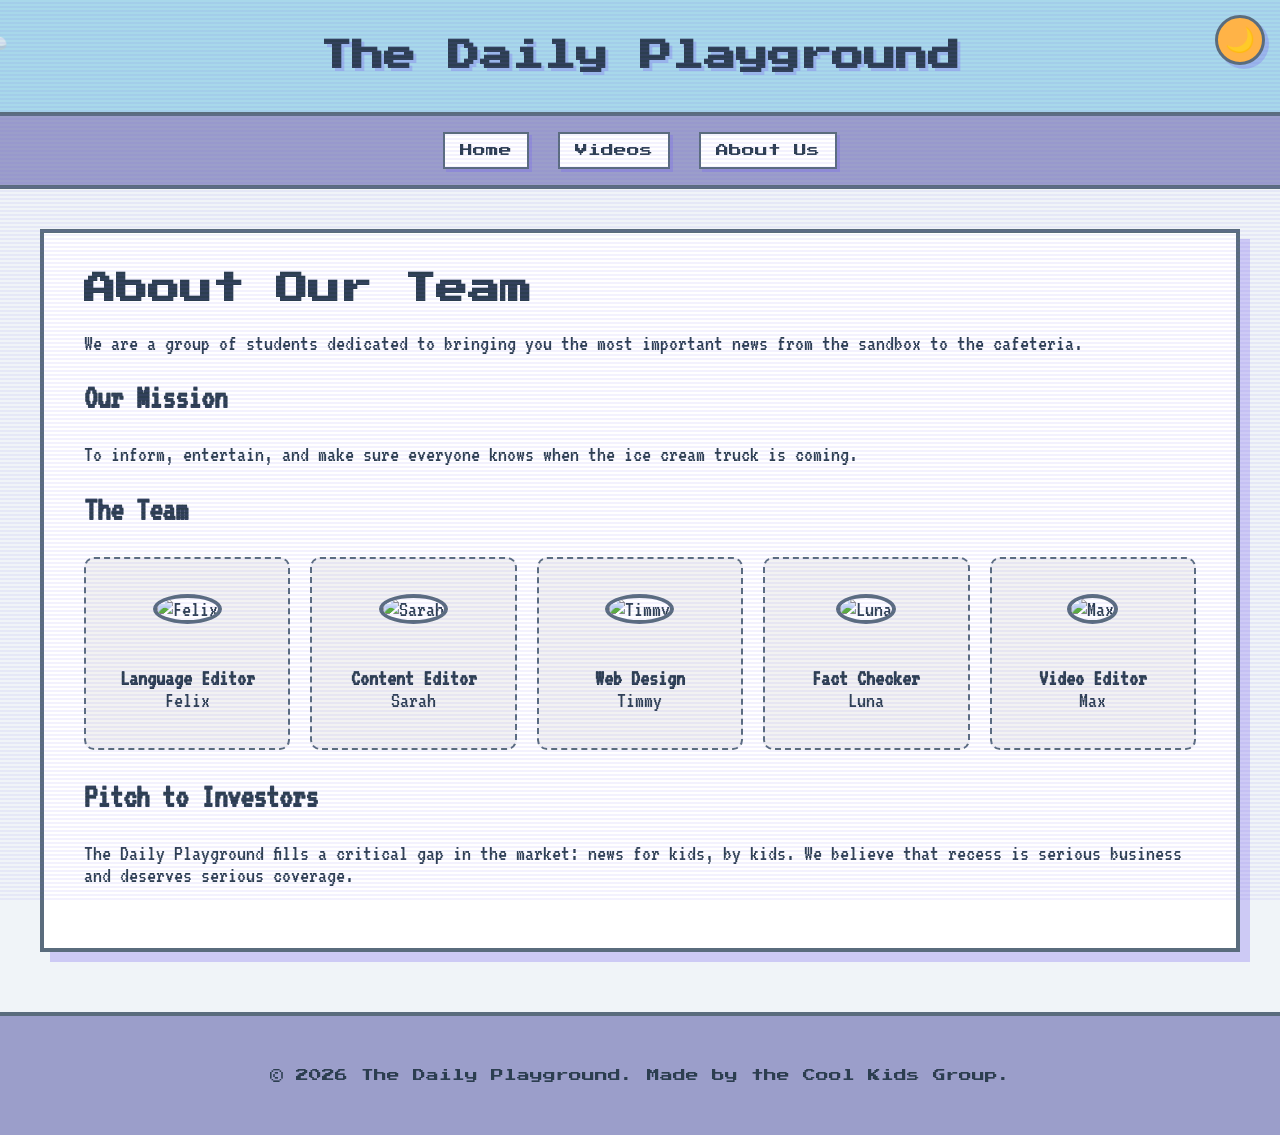
==== about.html @ b67824c5 "update" ====
<!DOCTYPE html>
<html lang="en">
<head>
    <meta charset="UTF-8">
    <meta name="viewport" content="width=device-width, initial-scale=1.0">
    <title>About Us - The Daily Playground</title>
    <link rel="stylesheet" href="style.css">
    <link href="https://fonts.googleapis.com/css2?family=Press+Start+2P&family=VT323&display=swap" rel="stylesheet">
</head>
<body>
    <!-- Dark Mode Toggle Button -->
    <button id="theme-toggle" class="theme-toggle" aria-label="Toggle dark mode">🌙</button>
    
    <header>
        <h1>The Daily Playground</h1>
    </header>
    <nav aria-label="Main navigation">
        <button class="menu-toggle" aria-label="Toggle menu" aria-expanded="false">☰</button>
        <div class="nav-links">
            <a href="index.html">Home</a>
            <a href="videos.html">Videos</a>
            <a href="about.html" aria-current="page">About Us</a>
        </div>
    </nav>

    <main>
        <section class="article-detail">
            <h1>About Our Team</h1>
            <p>We are a group of students dedicated to bringing you the most important news from the sandbox to the cafeteria.</p>
            
            <h2>Our Mission</h2>
            <p>To inform, entertain, and make sure everyone knows when the ice cream truck is coming.</p>

            <h2>The Team</h2>
            <div class="team-grid">
                <div class="team-member">
                    <img src="https://api.dicebear.com/9.x/pixel-art/svg?seed=Felix" alt="Felix">
                    <p><strong>Language Editor</strong><br>Felix</p>
                </div>
                <div class="team-member">
                    <img src="https://api.dicebear.com/9.x/pixel-art/svg?seed=Sarah" alt="Sarah">
                    <p><strong>Content Editor</strong><br>Sarah</p>
                </div>
                <div class="team-member">
                    <img src="https://api.dicebear.com/9.x/pixel-art/svg?seed=Timmy" alt="Timmy">
                    <p><strong>Web Design</strong><br>Timmy</p>
                </div>
                <div class="team-member">
                    <img src="https://api.dicebear.com/9.x/pixel-art/svg?seed=Luna" alt="Luna">
                    <p><strong>Fact Checker</strong><br>Luna</p>
                </div>
                <div class="team-member">
                    <img src="https://api.dicebear.com/9.x/pixel-art/svg?seed=Max" alt="Max">
                    <p><strong>Video Editor</strong><br>Max</p>
                </div>
            </div>

            <h2>Pitch to Investors</h2>
            <p>The Daily Playground fills a critical gap in the market: news for kids, by kids. We believe that recess is serious business and deserves serious coverage.</p>
        </section>
    </main>

    <footer>
        <p>&copy; 2026 The Daily Playground. Made by the Cool Kids Group.</p>
    </footer>
    
    <div class="scanlines"></div>
</body>
</html>
---- style.css ----
:root {
  /* Light Mode - Soft and Pleasant Colors */
  --primary-color: #7B68EE; /* Soft Purple */
  --secondary-color: #87CEEB; /* Sky Blue */
  --accent-color: #FFB347; /* Soft Orange */
  --bg-color: #F0F4F8; /* Light Blue-Gray */
  --card-bg: #FFFFFF;
  --text-color: #2C3E50;
  --border-color: #5A6C7D;
  --header-bg: #A8D8EA; /* Soft Aqua */
  --nav-bg: #9B9ECA; /* Soft Lavender */
  --shadow-color: rgba(123, 104, 238, 0.3);
  --hover-shadow: rgba(123, 104, 238, 0.5);
  
  --font-header: 'Press Start 2P', cursive;
  --font-body: 'VT323', monospace;
}

/* Dark Mode - Fun and Eye-Friendly */
body.dark-mode {
  --primary-color: #BB86FC; /* Soft Purple */
  --secondary-color: #03DAC6; /* Teal */
  --accent-color: #875a17; /* Warm Orange */
  --bg-color: #1E1E2E; /* Dark Purple-Blue */
  --card-bg: #2D2D44;
  --text-color: #E0E0E0;
  --border-color: #BB86FC;
  --header-bg: #2D2D44;
  --nav-bg: #3A3A52;
  --shadow-color: rgba(187, 134, 252, 0.4);
  --hover-shadow: rgba(187, 134, 252, 0.6);
}

/* Dark Mode Toggle Button */
.theme-toggle {
  position: fixed;
  top: 15px;
  right: 15px;
  z-index: 10000;
  background: var(--accent-color);
  border: 3px solid var(--border-color);
  border-radius: 50%;
  width: 50px;
  height: 50px;
  cursor: pointer;
  font-size: 1.5rem;
  display: flex;
  align-items: center;
  justify-content: center;
  box-shadow: 4px 4px 0px var(--shadow-color);
  transition: all 0.3s ease;
}

.theme-toggle:hover {
  transform: scale(1.1) rotate(10deg);
  box-shadow: 6px 6px 0px var(--hover-shadow);
}

.theme-toggle:active {
  transform: scale(0.95);
}

body {
  font-family: var(--font-body);
  background-color: var(--bg-color);
  background-image: 
    linear-gradient(var(--bg-color), var(--bg-color)),
    url('https://www.transparenttextures.com/patterns/pixel-weave.png');
  background-blend-mode: normal;
  color: var(--text-color);
  margin: 0;
  padding: 0;
  font-size: 1.4rem;
  overflow-x: hidden;
  cursor: crosshair; /* Gaming cursor */
  transition: background-color 0.3s ease, color 0.3s ease;
}

/* Glitch Effect for Title */
@keyframes glitch {
  0% { text-shadow: 4px 4px 0px var(--shadow-color); transform: translate(0); }
  20% { text-shadow: -4px 4px 0px var(--secondary-color); transform: translate(-2px, 2px); }
  40% { text-shadow: -4px -4px 0px var(--primary-color); transform: translate(-2px, -2px); }
  60% { text-shadow: 4px 4px 0px var(--shadow-color); transform: translate(2px, 2px); }
  80% { text-shadow: 4px -4px 0px var(--accent-color); transform: translate(2px, -2px); }
  100% { text-shadow: 4px 4px 0px var(--shadow-color); transform: translate(0); }
}

header h1:hover {
  animation: glitch 0.3s cubic-bezier(.25, .46, .45, .94) both infinite;
  cursor: help;
}

header {
  background-color: var(--header-bg);
  padding: 2rem 1rem;
  text-align: center;
  border-bottom: 4px solid var(--border-color);
  position: relative;
  overflow: hidden;
  transition: background-color 0.3s ease;
}

/* Floating Clouds Animation */
header::before {
  content: "☁️";
  position: absolute;
  top: 10px;
  left: -50px;
  font-size: 3rem;
  animation: floatCloud 15s linear infinite;
  opacity: 0.8;
}

header::after {
  content: "☁️";
  position: absolute;
  top: 40px;
  left: -50px;
  font-size: 2rem;
  animation: floatCloud 20s linear infinite reverse;
  animation-delay: 5s;
  opacity: 0.6;
}

@keyframes floatCloud {
  0% { left: -50px; }
  100% { left: 110%; }
}

header h1 {
  font-family: var(--font-header);
  margin: 0;
  color: var(--text-color);
  font-size: 2rem;
  text-shadow: 3px 3px 0px var(--shadow-color);
  line-height: 1.5;
  z-index: 10;
  position: relative;
  transition: color 0.3s ease;
}

nav {
  background-color: var(--nav-bg);
  padding: 1rem;
  text-align: center;
  border-bottom: 4px solid var(--border-color);
  transition: background-color 0.3s ease;
  position: relative;
}

/* Mobile Menu Toggle */
.menu-toggle {
  display: none;
  background: var(--primary-color);
  border: 3px solid var(--border-color);
  color: var(--card-bg);
  font-family: var(--font-header);
  font-size: 1.5rem;
  padding: 10px 15px;
  cursor: pointer;
  position: absolute;
  right: 20px;
  top: 50%;
  transform: translateY(-50%);
  box-shadow: 3px 3px 0px var(--shadow-color);
  transition: all 0.3s;
}

.menu-toggle:hover {
  background-color: var(--accent-color);
  transform: translateY(-50%) scale(1.1);
}

@media (max-width: 768px) {
  .menu-toggle {
    display: block;
  }
  
  nav {
    padding: 1rem 1rem 0.5rem;
  }
  
  .nav-links {
    display: none;
    flex-direction: column;
    gap: 10px;
    padding: 10px 0;
  }
  
  .nav-links.active {
    display: flex;
    animation: slideDown 0.3s ease-out;
  }
  
  nav a {
    width: 90%;
    margin: 5px auto;
  }
  
  @keyframes slideDown {
    from {
      opacity: 0;
      transform: translateY(-20px);
    }
    to {
      opacity: 1;
      transform: translateY(0);
    }
  }
}

nav a {
  font-family: var(--font-header);
  color: var(--text-color);
  text-decoration: none;
  margin: 0 10px;
  font-size: 0.8rem;
  padding: 10px 15px;
  display: inline-block;
  background-color: var(--card-bg);
  border: 2px solid var(--border-color);
  box-shadow: 3px 3px 0px var(--shadow-color);
  transition: transform 0.2s, background-color 0.3s, box-shadow 0.2s;
}

nav a:hover {
  background-color: var(--accent-color);
  color: var(--text-color);
  transform: translateY(-2px);
  box-shadow: 5px 5px 0px var(--hover-shadow);
}

nav a:active {
  transform: translateY(2px);
  box-shadow: 1px 1px 0px var(--shadow-color);
}

main {
  max-width: 1200px;
  margin: 40px auto;
  padding: 0 20px;
}

.main-layout {
  display: flex;
  gap: 30px;
}

.sidebar {
  flex: 0 0 200px;
  height: fit-content;
  position: sticky;
  top: 20px;
}

.sidebar-card {
  background: var(--card-bg);
  border: 4px solid var(--border-color);
  box-shadow: 6px 6px 0px var(--shadow-color);
  padding: 20px;
  margin-bottom: 30px;
  transition: background-color 0.3s ease, box-shadow 0.3s ease;
}

.sidebar h3 {
  font-family: var(--font-header);
  color: var(--primary-color);
  margin-top: 0;
  text-align: center;
  border-bottom: 4px dashed var(--border-color);
  padding-bottom: 10px;
  transition: color 0.3s ease;
}

.category-list {
  list-style: none;
  padding: 0;
  margin: 0;
}

.category-list li {
  margin-bottom: 10px;
}

.category-list a {
  display: block;
  font-family: var(--font-header);
  font-size: 0.8rem;
  color: var(--text-color);
  text-decoration: none;
  padding: 10px;
  border: 2px solid transparent;
  transition: all 0.3s;
}

.category-list a:hover {
  background-color: var(--accent-color);
  border: 2px solid var(--border-color);
  transform: translateX(5px);
  box-shadow: 3px 3px 0px var(--shadow-color);
}

.content-area {
  flex: 1;
}

@media (max-width: 768px) {
  .main-layout {
    flex-direction: column;
  }
  
  .sidebar {
    position: static;
    width: auto;
  }
}

.hero {
  background-color: var(--accent-color);
  padding: 30px;
  margin-bottom: 40px;
  text-align: center;
  border: 4px solid var(--border-color);
  box-shadow: 8px 8px 0px var(--shadow-color);
  position: relative;
  transition: background-color 0.3s ease, box-shadow 0.3s ease;
}

.hero::after {
  content: "👾";
  position: absolute;
  top: -25px;
  right: -15px;
  font-size: 3rem;
  animation: bounce 1s infinite alternate;
}

@keyframes bounce {
  from { transform: translateY(0); }
  to { transform: translateY(-10px); }
}

.hero h2 {
  font-family: var(--font-header);
  color: var(--text-color);
  font-size: 1.5rem;
  margin-top: 0;
  transition: color 0.3s ease;
}

.articles-grid {
  display: grid;
  grid-template-columns: repeat(auto-fit, minmax(300px, 1fr));
  gap: 30px;
}

.article-card {
  background: var(--card-bg);
  border: 4px solid var(--border-color);
  box-shadow: 6px 6px 0px var(--shadow-color);
  transition: transform 0.2s, box-shadow 0.2s, background-color 0.3s;
  position: relative;
}

.article-card:hover {
  transform: translate(-3px, -3px);
  box-shadow: 9px 9px 0px var(--hover-shadow);
}

.article-card img {
  width: 100%;
  height: 200px;
  object-fit: cover;
  border-bottom: 4px solid var(--border-color);
  image-rendering: pixelated; /* Tries to give a pixel look */
}

.article-content {
  padding: 20px;
}

.category-tag {
  background-color: var(--secondary-color);
  padding: 5px 10px;
  font-family: var(--font-header);
  font-size: 0.6rem;
  color: var(--text-color);
  border: 2px solid var(--border-color);
  display: inline-block;
  margin-bottom: 10px;
  transition: background-color 0.3s ease, color 0.3s ease;
}

.article-title {
  font-family: var(--font-header);
  margin: 10px 0;
  font-size: 1.2rem;
  color: var(--text-color);
  line-height: 1.4;
  transition: color 0.3s ease;
}

.read-more {
  display: inline-block;
  margin-top: 15px;
  background-color: var(--primary-color);
  color: var(--card-bg);
  text-decoration: none;
  font-family: var(--font-header);
  font-size: 0.7rem;
  padding: 10px 15px;
  border: 2px solid var(--border-color);
  box-shadow: 4px 4px 0px var(--shadow-color);
  transition: all 0.3s;
}

.read-more:hover {
  background-color: var(--accent-color);
  color: var(--text-color);
  transform: scale(1.05);
  box-shadow: 6px 6px 0px var(--hover-shadow);
}

/* Pop In Animation for Cards */
@keyframes popIn {
  0% { opacity: 0; transform: scale(0.5) translateY(50px); }
  70% { transform: scale(1.1) translateY(-10px); }
  100% { opacity: 1; transform: scale(1) translateY(0); }
}

/* Single Article Page */
.article-detail {
  background: var(--card-bg);
  padding: 40px;
  border: 4px solid var(--border-color);
  box-shadow: 10px 10px 0px var(--shadow-color);
  position: relative;
  transition: background-color 0.3s ease, box-shadow 0.3s ease;
}

.article-detail h1 {
  font-family: var(--font-header);
  font-size: 2rem;
  margin-top: 0;
}

.article-detail img {
  width: 100%;
  max-height: 400px;
  object-fit: cover;
  border: 4px solid var(--border-color);
  margin: 20px 0;
}

.article-meta {
  font-family: var(--font-body);
  font-size: 1.2rem;
  color: var(--text-color);
  opacity: 0.7;
  border-bottom: 4px dashed var(--accent-color);
  padding-bottom: 15px;
  margin-bottom: 20px;
  transition: color 0.3s ease;
}

footer {
  text-align: center;
  padding: 40px;
  background-color: var(--nav-bg);
  color: var(--text-color);
  font-family: var(--font-header);
  font-size: 0.8rem;
  margin-top: 60px;
  border-top: 4px solid var(--border-color);
  transition: background-color 0.3s ease, color 0.3s ease;
}

/* Video Section */
.video-container {
  position: relative;
  padding-bottom: 56.25%; /* 16:9 */
  height: 0;
  overflow: hidden;
  border: 4px solid var(--border-color);
  box-shadow: 8px 8px 0px var(--shadow-color);
  background: #000;
  margin-bottom: 20px;
  transition: box-shadow 0.3s ease;
}

.video-container iframe {
  position: absolute;
  top: 0;
  left: 0;
  width: 100%;
  height: 100%;
  border: 0;
}

/* Fun decorative classes */
.pixel-star {
  display: inline-block;
  color: var(--accent-color);
  text-shadow: 2px 2px 0px black;
}

/* CRT Scanline Effect */
.scanlines {
  position: fixed;
  top: 0;
  left: 0;
  width: 100vw;
  height: 100vh;
  background: linear-gradient(
    to bottom,
    rgba(255,255,255,0),
    rgba(255,255,255,0) 50%,
    var(--shadow-color) 50%,
    var(--shadow-color)
  );
  background-size: 100% 4px;
  pointer-events: none;
  z-index: 9999;
  animation: scrollScanlines 10s linear infinite;
  opacity: 0.3;
}

@keyframes scrollScanlines {
  0% { background-position: 0 0; }
  100% { background-position: 0 100%; }
}

/* Team Grid */
.team-grid {
  display: grid;
  grid-template-columns: repeat(auto-fit, minmax(150px, 1fr));
  gap: 20px;
  margin: 30px 0;
}

.team-member {
  text-align: center;
  background: rgba(0,0,0,0.05);
  padding: 15px;
  border: 2px dashed var(--border-color);
  border-radius: 10px;
  transition: transform 0.2s;
}

.team-member:hover {
  transform: scale(1.1) rotate(2deg);
  background: var(--accent-color);
}

.team-member img {
  width: 80px;
  height: 80px;
  border-radius: 50%;
  border: 4px solid var(--border-color);
  background: white;
}

/* Floating Assets */
.floating-asset {
  position: absolute;
  pointer-events: none;
  z-index: 5;
}

.nyan-cat {
  position: fixed;
  bottom: 20px;
  left: -100px;
  width: 100px;
  animation: nyanRun 15s linear infinite;
  z-index: 100;
}

@keyframes nyanRun {
  0% { left: -100px; }
  100% { left: 110vw; }
}

/* Mini Game Styles */
.mini-game-container {
  text-align: center;
}

.mini-game-container h3 {
  font-family: var(--font-header);
  color: var(--accent-color);
  text-shadow: 2px 2px 0 black;
}

#game-area {
  width: 100%;
  height: 150px;
  background-image: url('nature-true.jpg');
  background-size: cover;
  background-position: center;
  border: 4px solid var(--border-color);
  position: relative;
  overflow: hidden;
  margin-bottom: 10px;
  cursor: none; /* Hide default cursor inside game */
}

#player {
  position: absolute;
  bottom: 0;
  left: 50%;
  width: 40px;
  height: 40px;
  transform: translateX(-50%);
  transition: left 0.1s linear;
  image-rendering: pixelated;
}

#coin {
  position: absolute;
  top: -30px;
  left: 50%;
  font-size: 20px;
}

@keyframes coinFall {
  0% { top: -30px; }
  100% { top: 150px; }
}

/* Scroll Reveal Animation */
.scroll-reveal {
  opacity: 0;
  transform: translateY(30px);
  transition: opacity 0.6s ease-out, transform 0.6s ease-out;
}

.scroll-reveal.revealed {
  opacity: 1;
  transform: translateY(0);
}

/* Shake animation for interactive elements */
@keyframes shake {
  0%, 100% { transform: rotate(0deg); }
  25% { transform: rotate(-5deg); }
  75% { transform: rotate(5deg); }
}

.shake-on-hover:hover {
  animation: shake 0.5s ease-in-out;
}

/* Pulse animation for important buttons */
@keyframes pulse {
  0%, 100% { transform: scale(1); }
  50% { transform: scale(1.05); }
}

.pulse-animation {
  animation: pulse 2s ease-in-out infinite;
}

/* Rainbow text effect for special elements */
@keyframes rainbow {
  0% { color: var(--primary-color); }
  25% { color: var(--secondary-color); }
  50% { color: var(--accent-color); }
  75% { color: var(--primary-color); }
  100% { color: var(--secondary-color); }
}

.rainbow-text:hover {
  animation: rainbow 3s linear infinite;
}

/* Smooth scroll behavior */
html {
  scroll-behavior: smooth;
}

/* Loading spinner for articles */
@keyframes spin {
  0% { transform: rotate(0deg); }
  100% { transform: rotate(360deg); }
}

.loading-spinner {
  display: inline-block;
  width: 40px;
  height: 40px;
  border: 4px solid var(--shadow-color);
  border-top: 4px solid var(--primary-color);
  border-radius: 50%;
  animation: spin 1s linear infinite;
  margin: 20px auto;
}
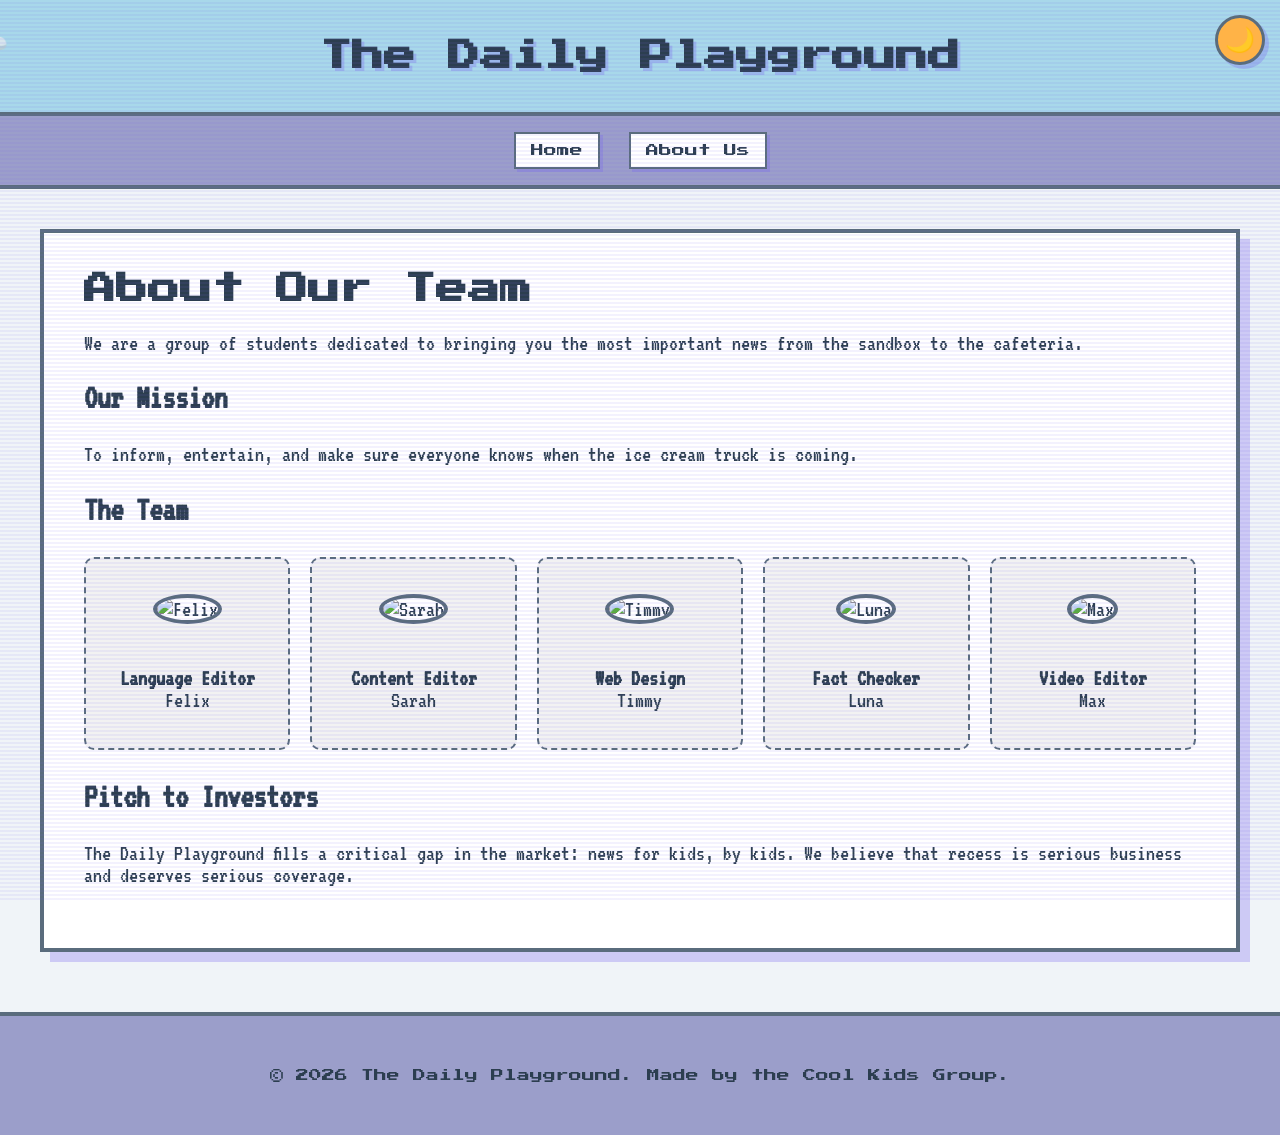
==== commit a9abc9eb: "update" ====
--- a/about.html
+++ b/about.html
@@ -18,7 +18,6 @@
         <button class="menu-toggle" aria-label="Toggle menu" aria-expanded="false">☰</button>
         <div class="nav-links">
             <a href="index.html">Home</a>
-            <a href="videos.html">Videos</a>
             <a href="about.html" aria-current="page">About Us</a>
         </div>
     </nav>
@@ -65,5 +64,6 @@
     </footer>
     
     <div class="scanlines"></div>
+    <script src="script.js"></script>
 </body>
 </html>
--- a/style.css
+++ b/style.css
@@ -439,10 +439,84 @@
   transition: background-color 0.3s ease, box-shadow 0.3s ease;
 }
 
+/* Article with Video Layout */
+.article-with-video {
+  display: grid;
+  grid-template-columns: 1fr 1fr;
+  gap: 30px;
+  align-items: start;
+}
+
+.article-content-section {
+  flex: 1;
+}
+
+.article-video-section {
+  flex: 0 0 auto;
+  display: flex;
+  justify-content: center;
+  align-items: start;
+}
+
+/* Portrait Video (Phone format) */
+.video-container.portrait {
+  position: relative;
+  width: 100%;
+  max-width: none;
+  min-height: 400px;
+  aspect-ratio: 9 / 16;
+  border: 4px solid var(--border-color);
+  box-shadow: 8px 8px 0px var(--shadow-color);
+  background: #000;
+  transition: box-shadow 0.3s ease;
+}
+
+.video-container.portrait iframe {
+  position: absolute;
+  top: 0;
+  left: 0;
+  width: 100%;
+  height: 100%;
+  border: 0;
+}
+
+/* Landscape Video (Computer format) */
+.video-container.landscape {
+  position: relative;
+  width: 100%;
+  aspect-ratio: 16 / 9;
+  border: 4px solid var(--border-color);
+  box-shadow: 8px 8px 0px var(--shadow-color);
+  background: #000;
+  transition: box-shadow 0.3s ease;
+}
+
+.video-container.landscape iframe {
+  position: absolute;
+  top: 0;
+  left: 0;
+  width: 100%;
+  height: 100%;
+  border: 0;
+}
+
+/* Responsive: Stack on mobile */
+@media (max-width: 968px) {
+  .article-with-video {
+    grid-template-columns: 1fr;
+    gap: 20px;
+  }
+  
+  .video-container.portrait {
+    max-width: 100%;
+  }
+}
+
 .article-detail h1 {
   font-family: var(--font-header);
   font-size: 2rem;
   margin-top: 0;
+  grid-column: 1 / -1;
 }
 
 .article-detail img {
@@ -462,6 +536,7 @@
   padding-bottom: 15px;
   margin-bottom: 20px;
   transition: color 0.3s ease;
+  grid-column: 1 / -1;
 }
 
 footer {
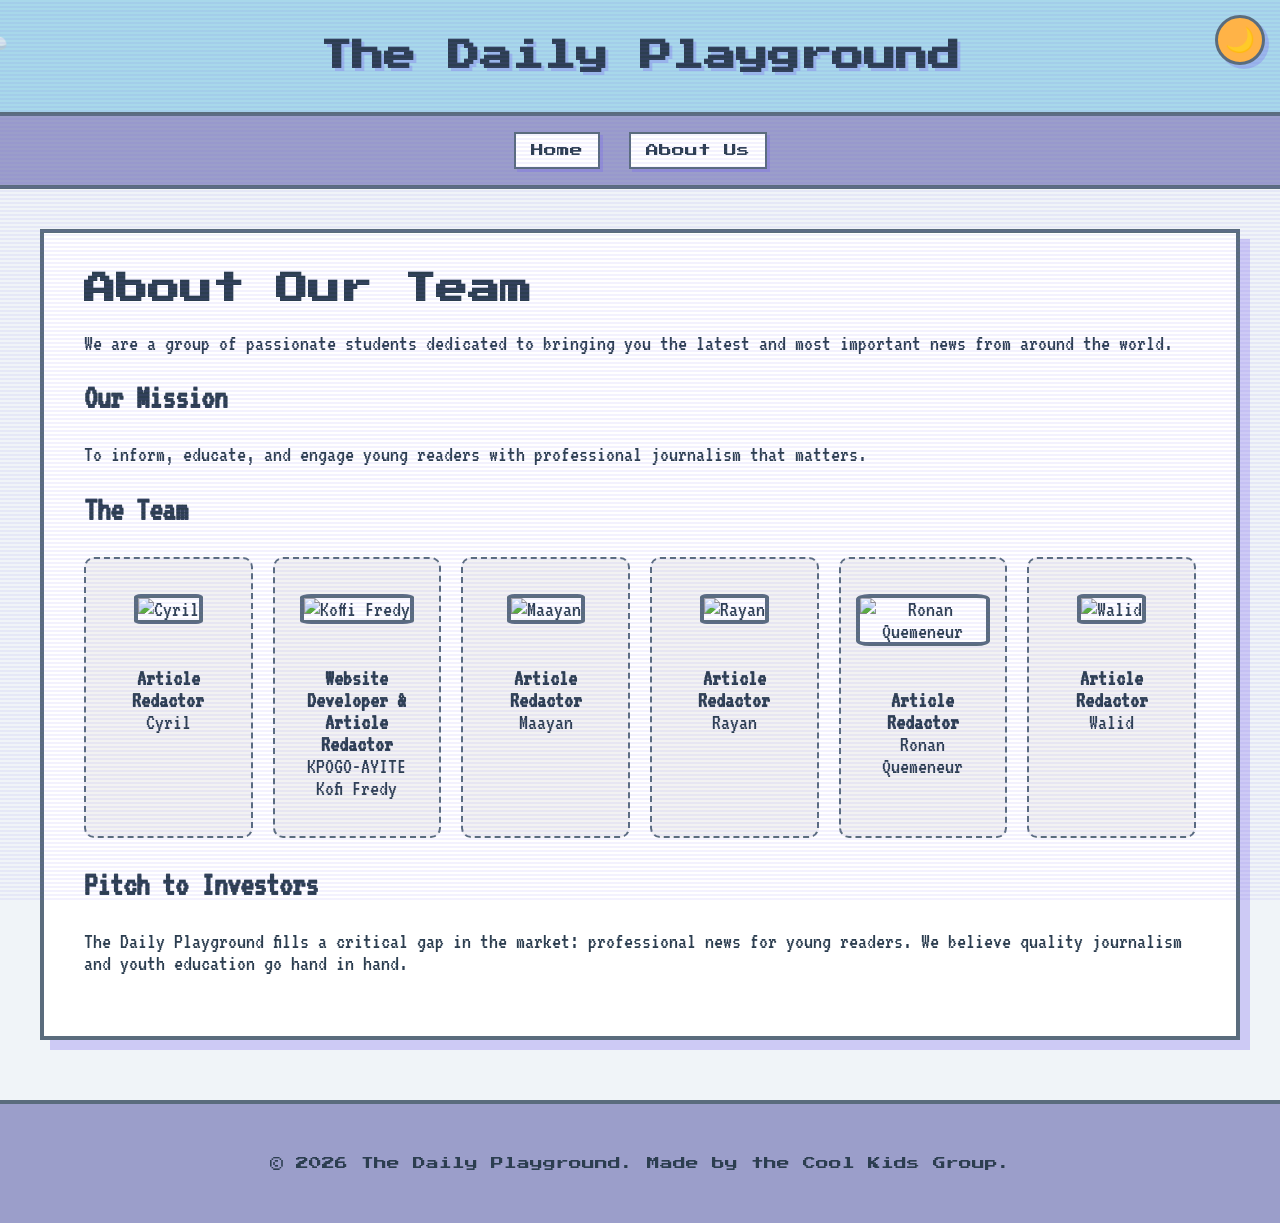
==== commit bb8875da: "update" ====
--- a/about.html
+++ b/about.html
@@ -25,37 +25,41 @@
     <main>
         <section class="article-detail">
             <h1>About Our Team</h1>
-            <p>We are a group of students dedicated to bringing you the most important news from the sandbox to the cafeteria.</p>
+            <p>We are a group of passionate students dedicated to bringing you the latest and most important news from around the world.</p>
             
             <h2>Our Mission</h2>
-            <p>To inform, entertain, and make sure everyone knows when the ice cream truck is coming.</p>
+            <p>To inform, educate, and engage young readers with professional journalism that matters.</p>
 
             <h2>The Team</h2>
             <div class="team-grid">
                 <div class="team-member">
-                    <img src="https://api.dicebear.com/9.x/pixel-art/svg?seed=Felix" alt="Felix">
-                    <p><strong>Language Editor</strong><br>Felix</p>
+                    <img src="https://api.dicebear.com/9.x/bottts-neutral/svg?seed=Adrian" alt="Cyril">
+                    <p><strong>Article Redactor</strong><br>Cyril</p>
                 </div>
                 <div class="team-member">
-                    <img src="https://api.dicebear.com/9.x/pixel-art/svg?seed=Sarah" alt="Sarah">
-                    <p><strong>Content Editor</strong><br>Sarah</p>
+                    <img src="https://api.dicebear.com/9.x/bottts-neutral/svg?seed=Luis" alt="Koffi Fredy">
+                    <p><strong>Website Developer & Article Redactor</strong><br>KPOGO-AYITE Kofi Fredy</p>
                 </div>
                 <div class="team-member">
-                    <img src="https://api.dicebear.com/9.x/pixel-art/svg?seed=Timmy" alt="Timmy">
-                    <p><strong>Web Design</strong><br>Timmy</p>
+                    <img src="https://api.dicebear.com/9.x/bottts-neutral/svg?seed=Maria" alt="Maayan">
+                    <p><strong>Article Redactor</strong><br>Maayan</p>
                 </div>
                 <div class="team-member">
-                    <img src="https://api.dicebear.com/9.x/pixel-art/svg?seed=Luna" alt="Luna">
-                    <p><strong>Fact Checker</strong><br>Luna</p>
+                    <img src="https://api.dicebear.com/9.x/bottts-neutral/svg?seed=Ryker" alt="Rayan">
+                    <p><strong>Article Redactor</strong><br>Rayan</p>
                 </div>
                 <div class="team-member">
-                    <img src="https://api.dicebear.com/9.x/pixel-art/svg?seed=Max" alt="Max">
-                    <p><strong>Video Editor</strong><br>Max</p>
+                    <img src="https://api.dicebear.com/9.x/bottts-neutral/svg?seed=Sadie" alt="Ronan Quemeneur">
+                    <p><strong>Article Redactor</strong><br>Ronan Quemeneur</p>
+                </div>
+                <div class="team-member">
+                    <img src="https://api.dicebear.com/9.x/bottts-neutral/svg?seed=Vivian" alt="Walid">
+                    <p><strong>Article Redactor</strong><br>Walid</p>
                 </div>
             </div>
 
             <h2>Pitch to Investors</h2>
-            <p>The Daily Playground fills a critical gap in the market: news for kids, by kids. We believe that recess is serious business and deserves serious coverage.</p>
+            <p>The Daily Playground fills a critical gap in the market: professional news for young readers. We believe quality journalism and youth education go hand in hand.</p>
         </section>
     </main>
 
--- a/style.css
+++ b/style.css
@@ -631,7 +631,7 @@
 .team-member img {
   width: 80px;
   height: 80px;
-  border-radius: 50%;
+  border-radius: 10%;
   border: 4px solid var(--border-color);
   background: white;
 }
